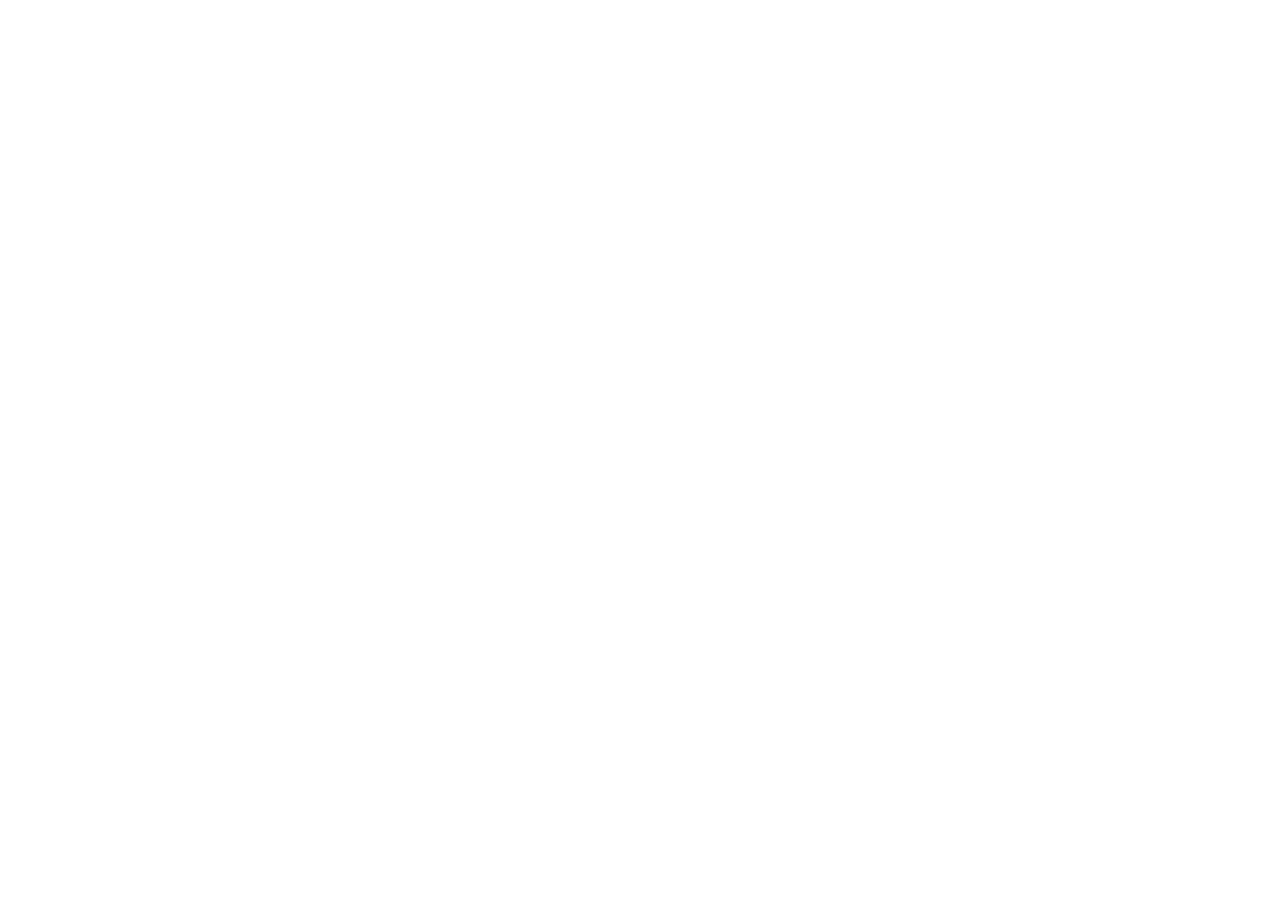
==== JS_Study/index.html @ 0b0ba45a "Modify php to html" ====
<!DOCTYPE html>
<html lang="vi">
<head>
    <meta charset="UTF-8">
    <meta name="viewport" content="width=device-width, initial-scale=1.0">
    <title>JS Study</title>
</head>
<body>
    <script src="main.js"></script>
</body>
</html>
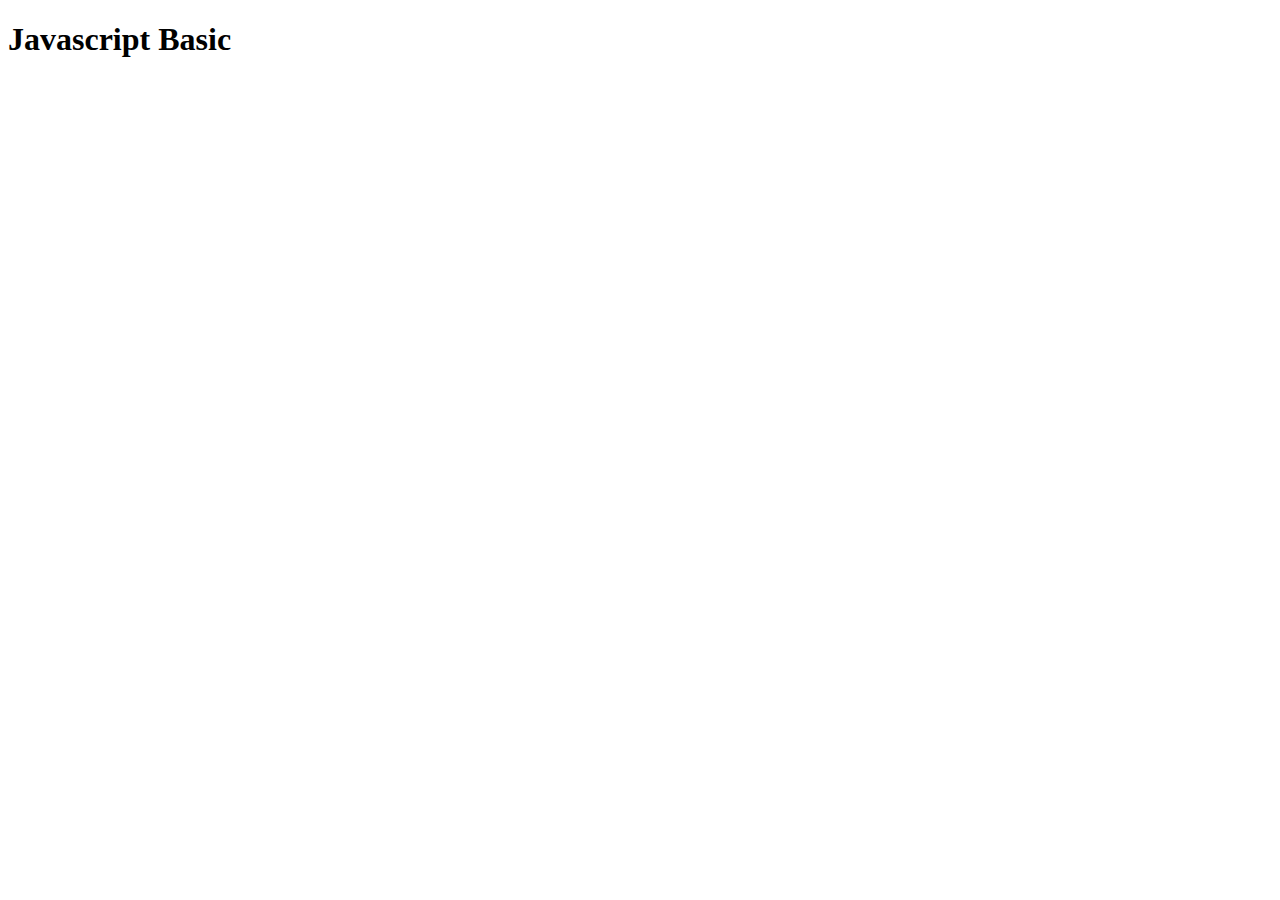
==== commit 12e7c244: "update main.js" ====
--- a/JS_Study/index.html
+++ b/JS_Study/index.html
@@ -6,6 +6,7 @@
     <title>JS Study</title>
 </head>
 <body>
+    <h1>Javascript Basic</h1>
     <script src="main.js"></script>
 </body>
 </html>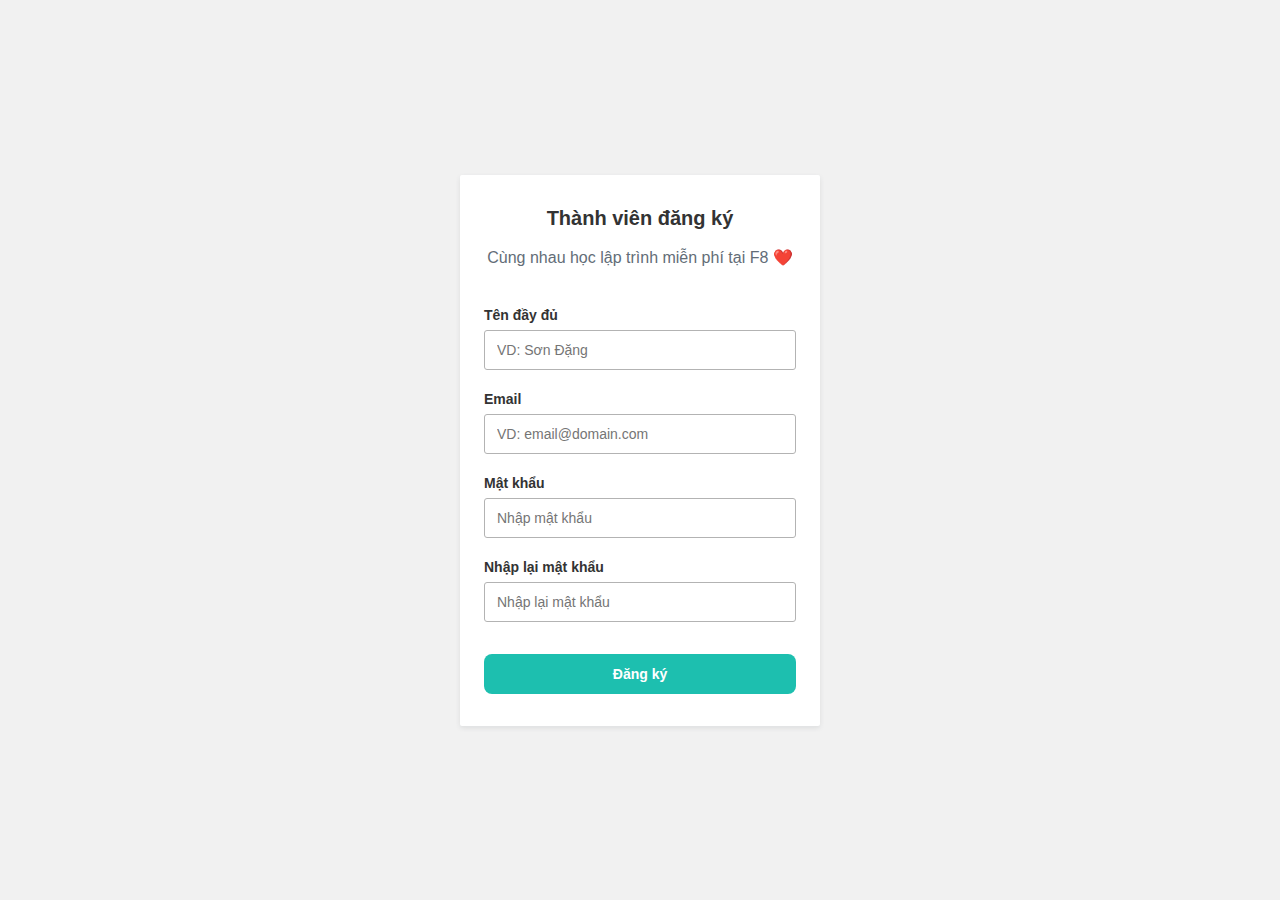
==== commit a1a6bf4d: "update new files" ====
--- a/JS_Study/index.html
+++ b/JS_Study/index.html
@@ -4,9 +4,55 @@
     <meta charset="UTF-8">
     <meta name="viewport" content="width=device-width, initial-scale=1.0">
     <title>JS Study</title>
+    <script src="./validator.js"></script>
+    <link rel="stylesheet" href="form.css">
 </head>
 <body>
-    <h1>Javascript Basic</h1>
-    <script src="main.js"></script>
+    <div class="main">
+
+        <form action="" method="POST" class="form" id="form-1">
+          <h3 class="heading">Thành viên đăng ký</h3>
+          <p class="desc">Cùng nhau học lập trình miễn phí tại F8 ❤️</p>
+      
+          <div class="spacer"></div>
+      
+          <div class="form-group">
+            <label for="fullname" class="form-label">Tên đầy đủ</label>
+            <input id="fullname" name="fullname" type="text" placeholder="VD: Sơn Đặng" class="form-control">
+            <span class="form-message"></span>
+          </div>
+      
+          <div class="form-group">
+            <label for="email" class="form-label">Email</label>
+            <input id="email" name="email" type="text" placeholder="VD: email@domain.com" class="form-control">
+            <span class="form-message"></span>
+          </div>
+      
+          <div class="form-group">
+            <label for="password" class="form-label">Mật khẩu</label>
+            <input id="password" name="password" type="password" placeholder="Nhập mật khẩu" class="form-control">
+            <span class="form-message"></span>
+          </div>
+      
+          <div class="form-group">
+            <label for="password_confirmation" class="form-label">Nhập lại mật khẩu</label>
+            <input id="password_confirmation" name="password_confirmation" placeholder="Nhập lại mật khẩu" type="password" class="form-control">
+            <span class="form-message"></span>
+          </div>
+      
+          <button class="form-submit">Đăng ký</button>
+        </form>
+      
+      </div>
+      <script>
+          Validator({
+              form: '#form-1',
+              rules: [
+                  Validator.isRequired('#fullname'),
+                  Validator.isEmail('#email')
+              ]
+          })
+      </script>
+
 </body>
 </html>--- a/JS_Study/form.css
+++ b/JS_Study/form.css
@@ -0,0 +1,107 @@
+* {
+    padding: 0;
+    margin: 0;
+    box-sizing: border-box;
+  }
+  html {
+    color: #333;
+    font-size: 62.5%;
+    font-family: "Open Sans", sans-serif;
+  }
+  .main {
+    background: #f1f1f1;
+    min-height: 100vh;
+    display: flex;
+    justify-content: center;
+  }
+  .form {
+    width: 360px;
+    min-height: 100px;
+    padding: 32px 24px;
+    text-align: center;
+    background: #fff;
+    border-radius: 2px;
+    margin: 24px;
+    align-self: center;
+    box-shadow: 0 2px 5px 0 rgba(51, 62, 73, 0.1);
+  }
+  .form .heading {
+    font-size: 2rem;
+  }
+  .form .desc {
+    text-align: center;
+    color: #636d77;
+    font-size: 1.6rem;
+    font-weight: lighter;
+    line-height: 2.4rem;
+    margin-top: 16px;
+    font-weight: 300;
+  }
+  
+  .form-group {
+    display: flex;
+    margin-bottom: 16px;
+    flex-direction: column;
+  }
+  
+  .form-label,
+  .form-message {
+    text-align: left;
+  }
+  
+  .form-label {
+    font-weight: 700;
+    padding-bottom: 6px;
+    line-height: 1.8rem;
+    font-size: 1.4rem;
+  }
+  
+  .form-control {
+    height: 40px;
+    padding: 8px 12px;
+    border: 1px solid #b3b3b3;
+    border-radius: 3px;
+    outline: none;
+    font-size: 1.4rem;
+  }
+  
+  .form-control:hover {
+    border-color: #1dbfaf;
+  }
+  
+  .form-group.invalid .form-control {
+    border-color: #f33a58;
+  }
+  
+  .form-group.invalid .form-message {
+    color: #f33a58;
+  }
+  
+  .form-message {
+    font-size: 1.2rem;
+    line-height: 1.6rem;
+    padding: 4px 0 0;
+  }
+  
+  .form-submit {
+    outline: none;
+    background-color: #1dbfaf;
+    margin-top: 12px;
+    padding: 12px 16px;
+    font-weight: 600;
+    color: #fff;
+    border: none;
+    width: 100%;
+    font-size: 14px;
+    border-radius: 8px;
+    cursor: pointer;
+  }
+  
+  .form-submit:hover {
+    background-color: #1ac7b6;
+  }
+  
+  .spacer {
+    margin-top: 36px;
+  }
+  